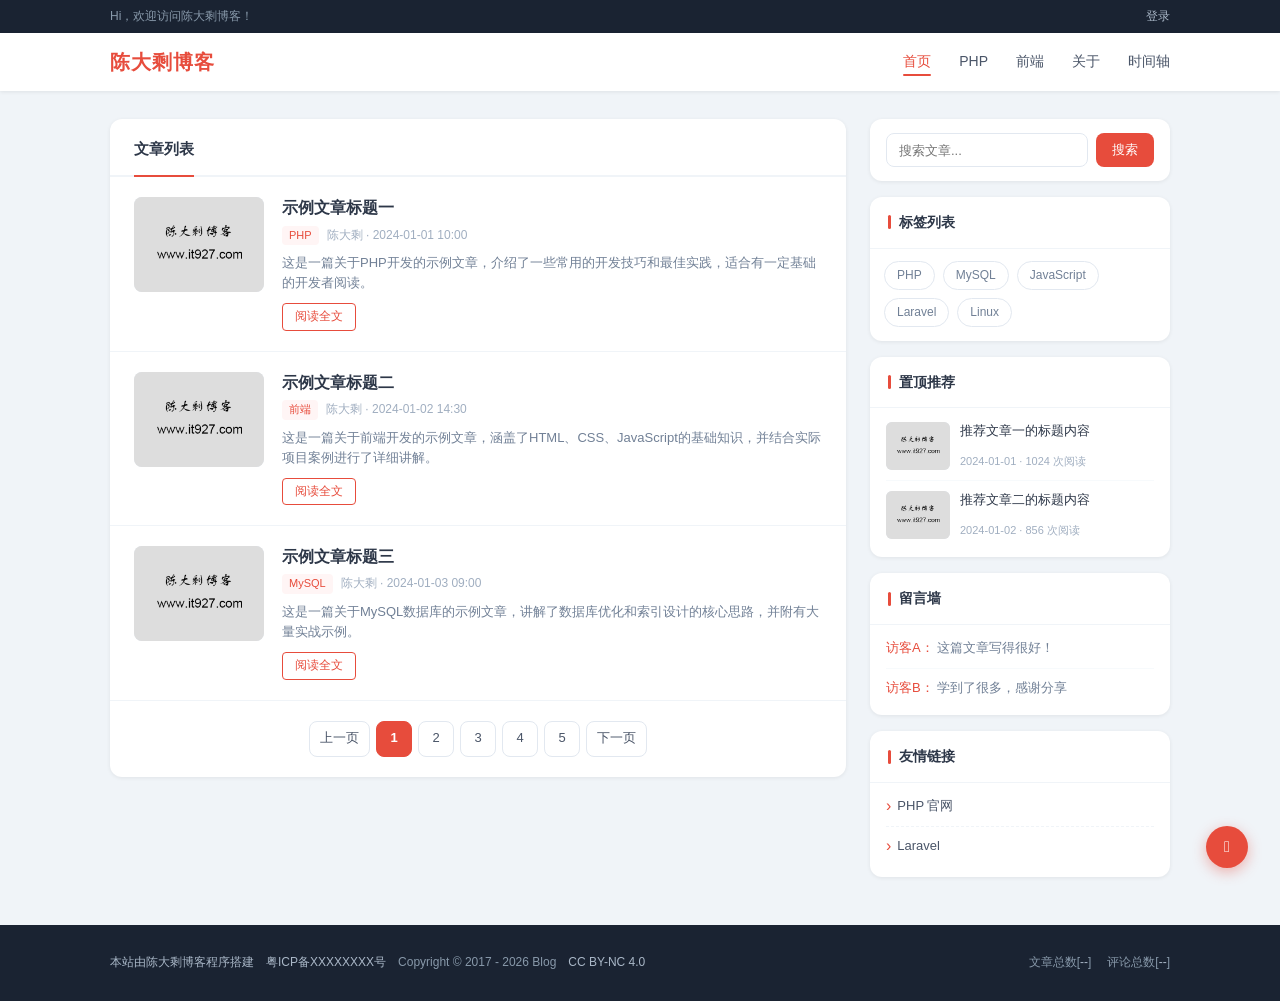
==== index.html @ 962d7c4d "feat(pages): 添加关于页面和文章详情页 - 创建 about.html 页面，包含个人介绍、联系方式和技能展示 - 新增 css/about.css 样式文件，提供响应式布局和美化样式 -" ====
<!doctype html>
<html lang="zh-CN">
<head>
    <meta charset="UTF-8">
    <meta name="viewport" content="width=device-width, initial-scale=1.0">
    <title>陈大剩博客</title>
    <meta name="keywords" content="Cxb,php全栈成长之路,陈大剩博客,php程序员,全栈成长之路"/>
    <meta name="description" content="一位正在努力的程序员,记录自己的成长之路！php全栈成长之路,陈大剩博客"/>
    <link rel="shortcut icon" href="/favicon.ico" type="image/x-icon">
    <link rel="stylesheet" href="css/iconfont.css">
    <style>
        *, *::before, *::after { box-sizing: border-box; margin: 0; padding: 0; }

        body {
            font-family: -apple-system, BlinkMacSystemFont, "Segoe UI", "PingFang SC", "Microsoft YaHei", sans-serif;
            background: #f0f4f8;
            color: #2d3748;
            line-height: 1.6;
            font-size: 14px;
        }

        a { text-decoration: none; color: inherit; }
        img { display: block; max-width: 100%; }
        ul { list-style: none; }

        .container { max-width: 1100px; margin: 0 auto; padding: 0 20px; }

        /* ===== TOP BAR ===== */
        .top-bar {
            background: #1a2332;
            color: #8899aa;
            font-size: 12px;
            padding: 7px 0;
        }
        .top-bar-inner { display: flex; justify-content: space-between; align-items: center; }
        .top-bar a { color: #aab8c8; transition: color .2s; }
        .top-bar a:hover { color: #fff; }

        /* ===== HEADER ===== */
        .site-header {
            background: #fff;
            box-shadow: 0 1px 4px rgba(0,0,0,.08);
            position: sticky;
            top: 0;
            z-index: 100;
        }
        .header-inner {
            display: flex;
            align-items: center;
            justify-content: space-between;
            height: 58px;
        }
        .site-logo {
            font-size: 20px;
            font-weight: 700;
            color: #e74c3c;
            letter-spacing: 1px;
        }
        .site-nav { display: flex; gap: 28px; }
        .site-nav a {
            font-size: 14px;
            color: #4a5568;
            transition: color .2s;
            position: relative;
            padding-bottom: 2px;
        }
        .site-nav a:hover { color: #e74c3c; }
        .site-nav a.active { color: #e74c3c; }
        .site-nav a.active::after {
            content: '';
            position: absolute;
            bottom: -2px;
            left: 0; right: 0;
            height: 2px;
            background: #e74c3c;
            border-radius: 2px;
        }

        /* ===== MAIN GRID ===== */
        .main-wrap { padding: 28px 0 48px; }
        .main-grid {
            display: grid;
            grid-template-columns: 1fr 300px;
            gap: 24px;
            align-items: start;
        }

        /* ===== ARTICLE LIST ===== */
        .articles-section {
            background: #fff;
            border-radius: 12px;
            box-shadow: 0 1px 4px rgba(0,0,0,.07);
            overflow: hidden;
        }
        .section-header {
            padding: 18px 24px 0;
            border-bottom: 2px solid #f0f4f8;
            margin-bottom: 0;
        }
        .section-title {
            display: inline-block;
            font-size: 15px;
            font-weight: 600;
            color: #2d3748;
            padding-bottom: 14px;
            border-bottom: 2px solid #e74c3c;
            margin-bottom: -2px;
        }

        .article-card {
            display: flex;
            gap: 18px;
            padding: 20px 24px;
            border-bottom: 1px solid #f0f4f8;
            transition: background .15s;
        }
        .article-card:last-of-type { border-bottom: none; }
        .article-card:hover { background: #fafbff; }

        .article-thumb {
            width: 130px;
            height: 95px;
            border-radius: 8px;
            overflow: hidden;
            flex-shrink: 0;
            background: #e2e8f0;
        }
        .article-thumb img { width: 100%; height: 100%; object-fit: cover; }

        .article-body {
            flex: 1;
            display: flex;
            flex-direction: column;
            justify-content: space-between;
            min-height: 95px;
        }
        .article-title {
            font-size: 16px;
            font-weight: 600;
            color: #2d3748;
            margin-bottom: 6px;
            display: block;
            transition: color .2s;
            line-height: 1.4;
        }
        .article-title:hover { color: #e74c3c; }

        .article-meta { font-size: 12px; color: #a0aec0; margin-bottom: 8px; }
        .article-meta .cat {
            display: inline-block;
            background: #fff5f5;
            color: #e74c3c;
            border-radius: 4px;
            padding: 1px 7px;
            margin-right: 8px;
            font-size: 11px;
        }

        .article-desc {
            font-size: 13px;
            color: #718096;
            line-height: 1.55;
            overflow: hidden;
            display: -webkit-box;
            -webkit-line-clamp: 2;
            -webkit-box-orient: vertical;
        }

        .article-footer { margin-top: 10px; }
        .read-more {
            display: inline-block;
            font-size: 12px;
            color: #e74c3c;
            border: 1px solid #e74c3c;
            border-radius: 4px;
            padding: 3px 12px;
            transition: all .2s;
        }
        .read-more:hover { background: #e74c3c; color: #fff; }

        /* ===== PAGINATION ===== */
        .pagination {
            padding: 20px 24px;
            display: flex;
            justify-content: center;
            gap: 6px;
        }
        .pagination a,
        .pagination span {
            display: inline-flex;
            align-items: center;
            justify-content: center;
            min-width: 36px;
            height: 36px;
            border-radius: 8px;
            font-size: 13px;
            border: 1px solid #e2e8f0;
            color: #4a5568;
            transition: all .2s;
            padding: 0 10px;
        }
        .pagination a:hover { border-color: #e74c3c; color: #e74c3c; }
        .pagination .active { background: #e74c3c; color: #fff; border-color: #e74c3c; font-weight: 600; }

        /* ===== SIDEBAR ===== */
        .sidebar { display: flex; flex-direction: column; gap: 16px; }

        .sidebar-card {
            background: #fff;
            border-radius: 12px;
            box-shadow: 0 1px 4px rgba(0,0,0,.07);
            overflow: hidden;
        }

        .sidebar-title {
            font-size: 14px;
            font-weight: 600;
            color: #2d3748;
            padding: 14px 18px;
            border-bottom: 1px solid #f0f4f8;
            display: flex;
            align-items: center;
            gap: 8px;
        }
        .sidebar-title::before {
            content: '';
            display: block;
            width: 3px;
            height: 14px;
            background: #e74c3c;
            border-radius: 2px;
            flex-shrink: 0;
        }

        /* Search */
        .search-box {
            padding: 14px 16px;
            display: flex;
            gap: 8px;
        }
        .search-input {
            flex: 1;
            padding: 8px 12px;
            border: 1px solid #e2e8f0;
            border-radius: 8px;
            font-size: 13px;
            outline: none;
            color: #2d3748;
            transition: border-color .2s;
            font-family: inherit;
        }
        .search-input:focus { border-color: #e74c3c; }
        .search-btn {
            background: #e74c3c;
            color: #fff;
            border: none;
            border-radius: 8px;
            padding: 8px 16px;
            font-size: 13px;
            cursor: pointer;
            font-family: inherit;
            transition: opacity .2s;
        }
        .search-btn:hover { opacity: .85; }

        /* Tags */
        .tags-wrap { padding: 12px 14px 14px; display: flex; flex-wrap: wrap; gap: 8px; }
        .tag {
            padding: 4px 12px;
            border-radius: 20px;
            font-size: 12px;
            border: 1px solid #e2e8f0;
            color: #718096;
            transition: all .2s;
        }
        .tag:hover { border-color: #e74c3c; color: #e74c3c; background: #fff5f5; }

        /* Recommended */
        .recommend-list { padding: 4px 16px 8px; }
        .recommend-item {
            display: flex;
            gap: 10px;
            padding: 10px 0;
            border-bottom: 1px solid #f7fafc;
        }
        .recommend-item:last-child { border-bottom: none; }
        .rec-thumb {
            width: 64px;
            height: 48px;
            border-radius: 6px;
            overflow: hidden;
            flex-shrink: 0;
            background: #e2e8f0;
        }
        .rec-thumb img { width: 100%; height: 100%; object-fit: cover; }
        .rec-info { flex: 1; display: flex; flex-direction: column; justify-content: space-between; }
        .rec-title {
            font-size: 13px;
            color: #2d3748;
            line-height: 1.4;
            overflow: hidden;
            display: -webkit-box;
            -webkit-line-clamp: 2;
            -webkit-box-orient: vertical;
            transition: color .2s;
        }
        .rec-title:hover { color: #e74c3c; }
        .rec-meta { font-size: 11px; color: #a0aec0; margin-top: 4px; }

        /* Messages */
        .msg-list { padding: 4px 16px 8px; }
        .msg-item {
            padding: 9px 0;
            border-bottom: 1px solid #f7fafc;
            font-size: 13px;
            overflow: hidden;
            text-overflow: ellipsis;
            white-space: nowrap;
        }
        .msg-item:last-child { border-bottom: none; }
        .msg-author { color: #e74c3c; font-weight: 500; }
        .msg-text { color: #718096; }

        /* Links */
        .links-list { padding: 4px 16px 12px; }
        .links-list a {
            display: flex;
            align-items: center;
            gap: 6px;
            padding: 9px 0;
            font-size: 13px;
            color: #4a5568;
            border-bottom: 1px dashed #f0f4f8;
            transition: color .2s;
        }
        .links-list a:last-child { border-bottom: none; }
        .links-list a:hover { color: #e74c3c; }
        .links-list a::before {
            content: '›';
            color: #e74c3c;
            font-size: 16px;
            line-height: 1;
        }

        /* ===== FOOTER ===== */
        .site-footer {
            background: #1a2332;
            color: #8899aa;
            font-size: 12px;
            padding: 28px 0;
        }
        .footer-inner {
            display: flex;
            justify-content: space-between;
            align-items: center;
            flex-wrap: wrap;
            gap: 10px;
        }
        .footer-links { display: flex; flex-wrap: wrap; gap: 4px 12px; }
        .footer-links a { color: #aab8c8; transition: color .2s; }
        .footer-links a:hover { color: #fff; }
        .footer-stats { display: flex; gap: 16px; color: #8899aa; }
        .footer-stats em { color: #aab8c8; font-style: normal; }

        /* ===== BACK TO TOP ===== */
        .back-top {
            position: fixed;
            bottom: 32px;
            right: 32px;
            width: 42px;
            height: 42px;
            background: #e74c3c;
            color: #fff;
            border-radius: 50%;
            display: flex;
            align-items: center;
            justify-content: center;
            box-shadow: 0 4px 14px rgba(231,76,60,.4);
            cursor: pointer;
            font-size: 18px;
            transition: transform .2s;
        }
        .back-top:hover { transform: translateY(-3px); }

        /* ===== RESPONSIVE ===== */
        @media (max-width: 768px) {
            .main-grid { grid-template-columns: 1fr; }
            .site-nav { gap: 16px; }
            .article-thumb { width: 90px; height: 68px; }
        }
        @media (max-width: 480px) {
            .site-nav { display: none; }
            .article-card { flex-direction: column; }
            .article-thumb { width: 100%; height: 160px; }
        }
    </style>
</head>
<body>

<!-- 顶部提示栏 -->
<div class="top-bar">
    <div class="container">
        <div class="top-bar-inner">
            <span>Hi，欢迎访问陈大剩博客！</span>
            <a href="#">登录</a>
        </div>
    </div>
</div>

<!-- 导航 -->
<header class="site-header">
    <div class="container">
        <div class="header-inner">
            <a href="index.html" class="site-logo">陈大剩博客</a>
            <nav class="site-nav">
                <a href="index.html" class="active">首页</a>
                <a href="index.html">PHP</a>
                <a href="index.html">前端</a>
                <a href="about.html">关于</a>
                <a href="time.html">时间轴</a>
            </nav>
        </div>
    </div>
</header>

<!-- 主内容 -->
<div class="main-wrap">
    <div class="container">
        <div class="main-grid">

            <!-- 文章列表 -->
            <div>
                <div class="articles-section">
                    <div class="section-header">
                        <span class="section-title">文章列表</span>
                    </div>

                    <div class="article-card">
                        <div class="article-thumb">
                            <a href="article.html"><img src="img.png" alt="示例文章标题一"></a>
                        </div>
                        <div class="article-body">
                            <div>
                                <a href="article.html" class="article-title">示例文章标题一</a>
                                <div class="article-meta">
                                    <span class="cat">PHP</span>陈大剩 · 2024-01-01 10:00
                                </div>
                                <div class="article-desc">这是一篇关于PHP开发的示例文章，介绍了一些常用的开发技巧和最佳实践，适合有一定基础的开发者阅读。</div>
                            </div>
                            <div class="article-footer">
                                <a href="article.html" class="read-more">阅读全文</a>
                            </div>
                        </div>
                    </div>

                    <div class="article-card">
                        <div class="article-thumb">
                            <a href="article.html"><img src="img.png" alt="示例文章标题二"></a>
                        </div>
                        <div class="article-body">
                            <div>
                                <a href="article.html" class="article-title">示例文章标题二</a>
                                <div class="article-meta">
                                    <span class="cat">前端</span>陈大剩 · 2024-01-02 14:30
                                </div>
                                <div class="article-desc">这是一篇关于前端开发的示例文章，涵盖了HTML、CSS、JavaScript的基础知识，并结合实际项目案例进行了详细讲解。</div>
                            </div>
                            <div class="article-footer">
                                <a href="article.html" class="read-more">阅读全文</a>
                            </div>
                        </div>
                    </div>

                    <div class="article-card">
                        <div class="article-thumb">
                            <a href="article.html"><img src="img.png" alt="示例文章标题三"></a>
                        </div>
                        <div class="article-body">
                            <div>
                                <a href="article.html" class="article-title">示例文章标题三</a>
                                <div class="article-meta">
                                    <span class="cat">MySQL</span>陈大剩 · 2024-01-03 09:00
                                </div>
                                <div class="article-desc">这是一篇关于MySQL数据库的示例文章，讲解了数据库优化和索引设计的核心思路，并附有大量实战示例。</div>
                            </div>
                            <div class="article-footer">
                                <a href="article.html" class="read-more">阅读全文</a>
                            </div>
                        </div>
                    </div>

                    <!-- 分页 -->
                    <div class="pagination">
                        <a href="#">上一页</a>
                        <span class="active">1</span>
                        <a href="#">2</a>
                        <a href="#">3</a>
                        <a href="#">4</a>
                        <a href="#">5</a>
                        <a href="#">下一页</a>
                    </div>
                </div>
            </div>

            <!-- 右侧边栏 -->
            <aside class="sidebar">

                <!-- 搜索 -->
                <div class="sidebar-card">
                    <form action="/search" class="search-box" method="get">
                        <input type="text" class="search-input" name="wd" placeholder="搜索文章...">
                        <button type="submit" class="search-btn">搜索</button>
                    </form>
                </div>

                <!-- 标签 -->
                <div class="sidebar-card">
                    <div class="sidebar-title">标签列表</div>
                    <div class="tags-wrap">
                        <a href="index.html" class="tag">PHP</a>
                        <a href="index.html" class="tag">MySQL</a>
                        <a href="index.html" class="tag">JavaScript</a>
                        <a href="index.html" class="tag">Laravel</a>
                        <a href="index.html" class="tag">Linux</a>
                    </div>
                </div>

                <!-- 置顶推荐 -->
                <div class="sidebar-card">
                    <div class="sidebar-title">置顶推荐</div>
                    <div class="recommend-list">
                        <div class="recommend-item">
                            <div class="rec-thumb">
                                <a href="article.html"><img src="img.png" alt="推荐文章一"></a>
                            </div>
                            <div class="rec-info">
                                <a href="article.html" class="rec-title">推荐文章一的标题内容</a>
                                <div class="rec-meta">2024-01-01 · 1024 次阅读</div>
                            </div>
                        </div>
                        <div class="recommend-item">
                            <div class="rec-thumb">
                                <a href="article.html"><img src="img.png" alt="推荐文章二"></a>
                            </div>
                            <div class="rec-info">
                                <a href="article.html" class="rec-title">推荐文章二的标题内容</a>
                                <div class="rec-meta">2024-01-02 · 856 次阅读</div>
                            </div>
                        </div>
                    </div>
                </div>

                <!-- 留言墙 -->
                <div class="sidebar-card">
                    <div class="sidebar-title">留言墙</div>
                    <div class="msg-list">
                        <div class="msg-item">
                            <span class="msg-author">访客A：</span>
                            <span class="msg-text">这篇文章写得很好！</span>
                        </div>
                        <div class="msg-item">
                            <span class="msg-author">访客B：</span>
                            <span class="msg-text">学到了很多，感谢分享</span>
                        </div>
                    </div>
                </div>

                <!-- 友情链接 -->
                <div class="sidebar-card">
                    <div class="sidebar-title">友情链接</div>
                    <div class="links-list">
                        <a href="https://www.php.net" target="_blank">PHP 官网</a>
                        <a href="https://laravel.com" target="_blank">Laravel</a>
                    </div>
                </div>

            </aside>
        </div>
    </div>
</div>

<!-- 页脚 -->
<footer class="site-footer">
    <div class="container">
        <div class="footer-inner">
            <div class="footer-links">
                <a href="https://github.com/qq851145971/blog">本站由陈大剩博客程序搭建</a>
                <a href="https://beian.miit.gov.cn/#/Integrated/index" target="_blank">粤ICP备XXXXXXXX号</a>
                <span>Copyright © 2017 - 2026 Blog</span>
                <a href="https://creativecommons.org/licenses/by-nc/4.0/deed.zh" target="_blank">CC BY-NC 4.0</a>
            </div>
            <div class="footer-stats">
                <span>文章总数[<em>--</em>]</span>
                <span>评论总数[<em>--</em>]</span>
            </div>
        </div>
    </div>
</footer>

<!-- 回到顶部 -->
<div class="back-top">
    <i class="iconfont icon-dingbu"></i>
</div>

</body>
</html>
---- css/iconfont.css ----
.iconfont {
  font-family: "iconfont" !important;
  font-size: 16px;
  font-style: normal;
  -webkit-font-smoothing: antialiased;
  -moz-osx-font-smoothing: grayscale;
}

.icon-weibo:before { content: "\e63d"; }
.icon-google:before { content: "\e723"; }
.icon-zfb:before { content: "\e6cc"; }
.icon-github:before { content: "\e628"; }
.icon-qq:before { content: "\e71f"; }
.icon-bokexinwen:before { content: "\e6fd"; }
.icon-tuijian:before { content: "\e620"; }
.icon-location:before { content: "\e615"; }
.icon-weibiaoti--:before { content: "\e617"; }
.icon-biaoqian:before { content: "\e63b"; }
.icon-xin:before { content: "\e640"; }
.icon-rilicalendar107:before { content: "\e6cd"; }
.icon-ai-eye:before { content: "\e669"; }
.icon-morentouxiang:before { content: "\e677"; }
.icon-dingbu:before { content: "\e631"; }
.icon-zhedie:before { content: "\e6b3"; }
.icon-zhedie1:before { content: "\e630"; }
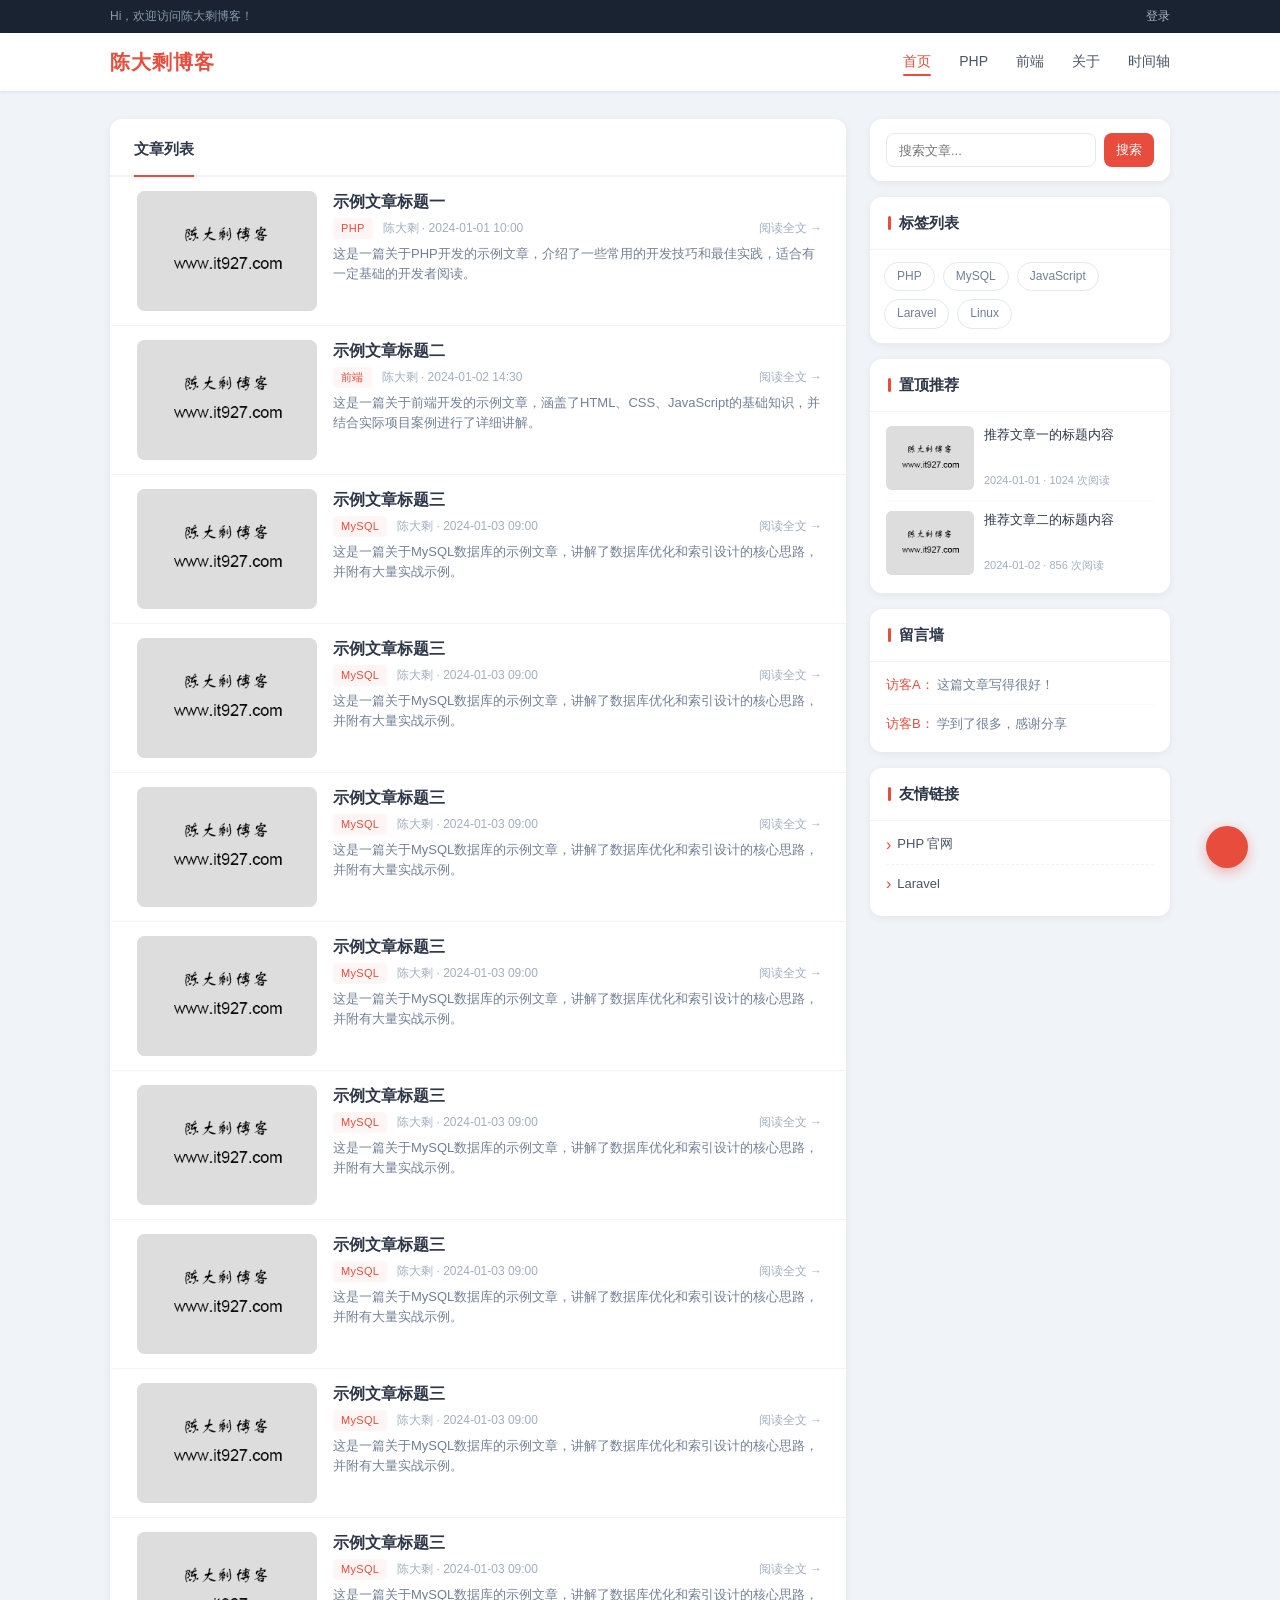
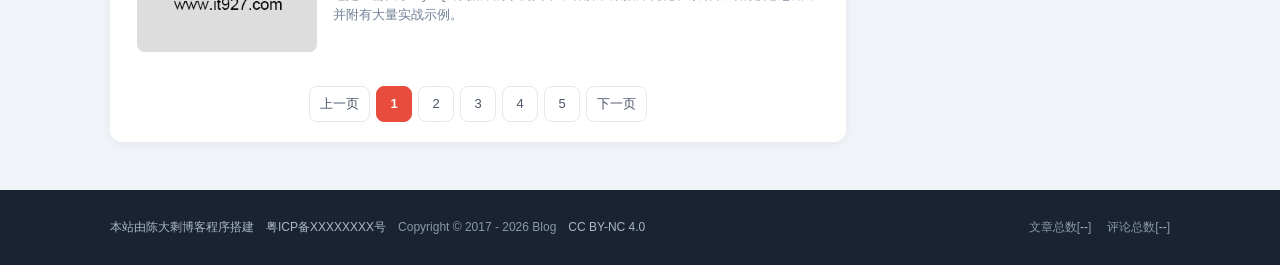
==== commit 25e72604: "refactor(article): 重构文章页面结构并移除多余资源 - 移除 Katex 数学公式库相关文件及配置 - 移除 Prism 代码高亮库相关文件及配置 - 移除 layui 框架相关文件" ====
--- a/index.html
+++ b/index.html
@@ -7,393 +7,7 @@
     <meta name="keywords" content="Cxb,php全栈成长之路,陈大剩博客,php程序员,全栈成长之路"/>
     <meta name="description" content="一位正在努力的程序员,记录自己的成长之路！php全栈成长之路,陈大剩博客"/>
     <link rel="shortcut icon" href="/favicon.ico" type="image/x-icon">
-    <link rel="stylesheet" href="css/iconfont.css">
-    <style>
-        *, *::before, *::after { box-sizing: border-box; margin: 0; padding: 0; }
-
-        body {
-            font-family: -apple-system, BlinkMacSystemFont, "Segoe UI", "PingFang SC", "Microsoft YaHei", sans-serif;
-            background: #f0f4f8;
-            color: #2d3748;
-            line-height: 1.6;
-            font-size: 14px;
-        }
-
-        a { text-decoration: none; color: inherit; }
-        img { display: block; max-width: 100%; }
-        ul { list-style: none; }
-
-        .container { max-width: 1100px; margin: 0 auto; padding: 0 20px; }
-
-        /* ===== TOP BAR ===== */
-        .top-bar {
-            background: #1a2332;
-            color: #8899aa;
-            font-size: 12px;
-            padding: 7px 0;
-        }
-        .top-bar-inner { display: flex; justify-content: space-between; align-items: center; }
-        .top-bar a { color: #aab8c8; transition: color .2s; }
-        .top-bar a:hover { color: #fff; }
-
-        /* ===== HEADER ===== */
-        .site-header {
-            background: #fff;
-            box-shadow: 0 1px 4px rgba(0,0,0,.08);
-            position: sticky;
-            top: 0;
-            z-index: 100;
-        }
-        .header-inner {
-            display: flex;
-            align-items: center;
-            justify-content: space-between;
-            height: 58px;
-        }
-        .site-logo {
-            font-size: 20px;
-            font-weight: 700;
-            color: #e74c3c;
-            letter-spacing: 1px;
-        }
-        .site-nav { display: flex; gap: 28px; }
-        .site-nav a {
-            font-size: 14px;
-            color: #4a5568;
-            transition: color .2s;
-            position: relative;
-            padding-bottom: 2px;
-        }
-        .site-nav a:hover { color: #e74c3c; }
-        .site-nav a.active { color: #e74c3c; }
-        .site-nav a.active::after {
-            content: '';
-            position: absolute;
-            bottom: -2px;
-            left: 0; right: 0;
-            height: 2px;
-            background: #e74c3c;
-            border-radius: 2px;
-        }
-
-        /* ===== MAIN GRID ===== */
-        .main-wrap { padding: 28px 0 48px; }
-        .main-grid {
-            display: grid;
-            grid-template-columns: 1fr 300px;
-            gap: 24px;
-            align-items: start;
-        }
-
-        /* ===== ARTICLE LIST ===== */
-        .articles-section {
-            background: #fff;
-            border-radius: 12px;
-            box-shadow: 0 1px 4px rgba(0,0,0,.07);
-            overflow: hidden;
-        }
-        .section-header {
-            padding: 18px 24px 0;
-            border-bottom: 2px solid #f0f4f8;
-            margin-bottom: 0;
-        }
-        .section-title {
-            display: inline-block;
-            font-size: 15px;
-            font-weight: 600;
-            color: #2d3748;
-            padding-bottom: 14px;
-            border-bottom: 2px solid #e74c3c;
-            margin-bottom: -2px;
-        }
-
-        .article-card {
-            display: flex;
-            gap: 18px;
-            padding: 20px 24px;
-            border-bottom: 1px solid #f0f4f8;
-            transition: background .15s;
-        }
-        .article-card:last-of-type { border-bottom: none; }
-        .article-card:hover { background: #fafbff; }
-
-        .article-thumb {
-            width: 130px;
-            height: 95px;
-            border-radius: 8px;
-            overflow: hidden;
-            flex-shrink: 0;
-            background: #e2e8f0;
-        }
-        .article-thumb img { width: 100%; height: 100%; object-fit: cover; }
-
-        .article-body {
-            flex: 1;
-            display: flex;
-            flex-direction: column;
-            justify-content: space-between;
-            min-height: 95px;
-        }
-        .article-title {
-            font-size: 16px;
-            font-weight: 600;
-            color: #2d3748;
-            margin-bottom: 6px;
-            display: block;
-            transition: color .2s;
-            line-height: 1.4;
-        }
-        .article-title:hover { color: #e74c3c; }
-
-        .article-meta { font-size: 12px; color: #a0aec0; margin-bottom: 8px; }
-        .article-meta .cat {
-            display: inline-block;
-            background: #fff5f5;
-            color: #e74c3c;
-            border-radius: 4px;
-            padding: 1px 7px;
-            margin-right: 8px;
-            font-size: 11px;
-        }
-
-        .article-desc {
-            font-size: 13px;
-            color: #718096;
-            line-height: 1.55;
-            overflow: hidden;
-            display: -webkit-box;
-            -webkit-line-clamp: 2;
-            -webkit-box-orient: vertical;
-        }
-
-        .article-footer { margin-top: 10px; }
-        .read-more {
-            display: inline-block;
-            font-size: 12px;
-            color: #e74c3c;
-            border: 1px solid #e74c3c;
-            border-radius: 4px;
-            padding: 3px 12px;
-            transition: all .2s;
-        }
-        .read-more:hover { background: #e74c3c; color: #fff; }
-
-        /* ===== PAGINATION ===== */
-        .pagination {
-            padding: 20px 24px;
-            display: flex;
-            justify-content: center;
-            gap: 6px;
-        }
-        .pagination a,
-        .pagination span {
-            display: inline-flex;
-            align-items: center;
-            justify-content: center;
-            min-width: 36px;
-            height: 36px;
-            border-radius: 8px;
-            font-size: 13px;
-            border: 1px solid #e2e8f0;
-            color: #4a5568;
-            transition: all .2s;
-            padding: 0 10px;
-        }
-        .pagination a:hover { border-color: #e74c3c; color: #e74c3c; }
-        .pagination .active { background: #e74c3c; color: #fff; border-color: #e74c3c; font-weight: 600; }
-
-        /* ===== SIDEBAR ===== */
-        .sidebar { display: flex; flex-direction: column; gap: 16px; }
-
-        .sidebar-card {
-            background: #fff;
-            border-radius: 12px;
-            box-shadow: 0 1px 4px rgba(0,0,0,.07);
-            overflow: hidden;
-        }
-
-        .sidebar-title {
-            font-size: 14px;
-            font-weight: 600;
-            color: #2d3748;
-            padding: 14px 18px;
-            border-bottom: 1px solid #f0f4f8;
-            display: flex;
-            align-items: center;
-            gap: 8px;
-        }
-        .sidebar-title::before {
-            content: '';
-            display: block;
-            width: 3px;
-            height: 14px;
-            background: #e74c3c;
-            border-radius: 2px;
-            flex-shrink: 0;
-        }
-
-        /* Search */
-        .search-box {
-            padding: 14px 16px;
-            display: flex;
-            gap: 8px;
-        }
-        .search-input {
-            flex: 1;
-            padding: 8px 12px;
-            border: 1px solid #e2e8f0;
-            border-radius: 8px;
-            font-size: 13px;
-            outline: none;
-            color: #2d3748;
-            transition: border-color .2s;
-            font-family: inherit;
-        }
-        .search-input:focus { border-color: #e74c3c; }
-        .search-btn {
-            background: #e74c3c;
-            color: #fff;
-            border: none;
-            border-radius: 8px;
-            padding: 8px 16px;
-            font-size: 13px;
-            cursor: pointer;
-            font-family: inherit;
-            transition: opacity .2s;
-        }
-        .search-btn:hover { opacity: .85; }
-
-        /* Tags */
-        .tags-wrap { padding: 12px 14px 14px; display: flex; flex-wrap: wrap; gap: 8px; }
-        .tag {
-            padding: 4px 12px;
-            border-radius: 20px;
-            font-size: 12px;
-            border: 1px solid #e2e8f0;
-            color: #718096;
-            transition: all .2s;
-        }
-        .tag:hover { border-color: #e74c3c; color: #e74c3c; background: #fff5f5; }
-
-        /* Recommended */
-        .recommend-list { padding: 4px 16px 8px; }
-        .recommend-item {
-            display: flex;
-            gap: 10px;
-            padding: 10px 0;
-            border-bottom: 1px solid #f7fafc;
-        }
-        .recommend-item:last-child { border-bottom: none; }
-        .rec-thumb {
-            width: 64px;
-            height: 48px;
-            border-radius: 6px;
-            overflow: hidden;
-            flex-shrink: 0;
-            background: #e2e8f0;
-        }
-        .rec-thumb img { width: 100%; height: 100%; object-fit: cover; }
-        .rec-info { flex: 1; display: flex; flex-direction: column; justify-content: space-between; }
-        .rec-title {
-            font-size: 13px;
-            color: #2d3748;
-            line-height: 1.4;
-            overflow: hidden;
-            display: -webkit-box;
-            -webkit-line-clamp: 2;
-            -webkit-box-orient: vertical;
-            transition: color .2s;
-        }
-        .rec-title:hover { color: #e74c3c; }
-        .rec-meta { font-size: 11px; color: #a0aec0; margin-top: 4px; }
-
-        /* Messages */
-        .msg-list { padding: 4px 16px 8px; }
-        .msg-item {
-            padding: 9px 0;
-            border-bottom: 1px solid #f7fafc;
-            font-size: 13px;
-            overflow: hidden;
-            text-overflow: ellipsis;
-            white-space: nowrap;
-        }
-        .msg-item:last-child { border-bottom: none; }
-        .msg-author { color: #e74c3c; font-weight: 500; }
-        .msg-text { color: #718096; }
-
-        /* Links */
-        .links-list { padding: 4px 16px 12px; }
-        .links-list a {
-            display: flex;
-            align-items: center;
-            gap: 6px;
-            padding: 9px 0;
-            font-size: 13px;
-            color: #4a5568;
-            border-bottom: 1px dashed #f0f4f8;
-            transition: color .2s;
-        }
-        .links-list a:last-child { border-bottom: none; }
-        .links-list a:hover { color: #e74c3c; }
-        .links-list a::before {
-            content: '›';
-            color: #e74c3c;
-            font-size: 16px;
-            line-height: 1;
-        }
-
-        /* ===== FOOTER ===== */
-        .site-footer {
-            background: #1a2332;
-            color: #8899aa;
-            font-size: 12px;
-            padding: 28px 0;
-        }
-        .footer-inner {
-            display: flex;
-            justify-content: space-between;
-            align-items: center;
-            flex-wrap: wrap;
-            gap: 10px;
-        }
-        .footer-links { display: flex; flex-wrap: wrap; gap: 4px 12px; }
-        .footer-links a { color: #aab8c8; transition: color .2s; }
-        .footer-links a:hover { color: #fff; }
-        .footer-stats { display: flex; gap: 16px; color: #8899aa; }
-        .footer-stats em { color: #aab8c8; font-style: normal; }
-
-        /* ===== BACK TO TOP ===== */
-        .back-top {
-            position: fixed;
-            bottom: 32px;
-            right: 32px;
-            width: 42px;
-            height: 42px;
-            background: #e74c3c;
-            color: #fff;
-            border-radius: 50%;
-            display: flex;
-            align-items: center;
-            justify-content: center;
-            box-shadow: 0 4px 14px rgba(231,76,60,.4);
-            cursor: pointer;
-            font-size: 18px;
-            transition: transform .2s;
-        }
-        .back-top:hover { transform: translateY(-3px); }
-
-        /* ===== RESPONSIVE ===== */
-        @media (max-width: 768px) {
-            .main-grid { grid-template-columns: 1fr; }
-            .site-nav { gap: 16px; }
-            .article-thumb { width: 90px; height: 68px; }
-        }
-        @media (max-width: 480px) {
-            .site-nav { display: none; }
-            .article-card { flex-direction: column; }
-            .article-thumb { width: 100%; height: 160px; }
-        }
-    </style>
+    <link rel="stylesheet" href="css/common.css">
 </head>
 <body>
 
@@ -419,7 +33,17 @@
                 <a href="about.html">关于</a>
                 <a href="time.html">时间轴</a>
             </nav>
+            <button class="nav-toggle" id="navToggle" aria-label="菜单">
+                <span></span><span></span><span></span>
+            </button>
         </div>
+    </div>
+    <div class="mobile-nav" id="mobileNav">
+        <a href="index.html" class="active">首页</a>
+        <a href="index.html">PHP</a>
+        <a href="index.html">前端</a>
+        <a href="about.html">关于</a>
+        <a href="time.html">时间轴</a>
     </div>
 </header>
 
@@ -444,12 +68,10 @@
                                 <a href="article.html" class="article-title">示例文章标题一</a>
                                 <div class="article-meta">
                                     <span class="cat">PHP</span>陈大剩 · 2024-01-01 10:00
+                                    <a href="article.html" class="read-more">阅读全文</a>
                                 </div>
                                 <div class="article-desc">这是一篇关于PHP开发的示例文章，介绍了一些常用的开发技巧和最佳实践，适合有一定基础的开发者阅读。</div>
                             </div>
-                            <div class="article-footer">
-                                <a href="article.html" class="read-more">阅读全文</a>
-                            </div>
                         </div>
                     </div>
 
@@ -462,29 +84,130 @@
                                 <a href="article.html" class="article-title">示例文章标题二</a>
                                 <div class="article-meta">
                                     <span class="cat">前端</span>陈大剩 · 2024-01-02 14:30
+                                    <a href="article.html" class="read-more">阅读全文</a>
                                 </div>
                                 <div class="article-desc">这是一篇关于前端开发的示例文章，涵盖了HTML、CSS、JavaScript的基础知识，并结合实际项目案例进行了详细讲解。</div>
                             </div>
-                            <div class="article-footer">
-                                <a href="article.html" class="read-more">阅读全文</a>
-                            </div>
-                        </div>
-                    </div>
-
-                    <div class="article-card">
-                        <div class="article-thumb">
-                            <a href="article.html"><img src="img.png" alt="示例文章标题三"></a>
-                        </div>
-                        <div class="article-body">
-                            <div>
-                                <a href="article.html" class="article-title">示例文章标题三</a>
-                                <div class="article-meta">
-                                    <span class="cat">MySQL</span>陈大剩 · 2024-01-03 09:00
-                                </div>
-                                <div class="article-desc">这是一篇关于MySQL数据库的示例文章，讲解了数据库优化和索引设计的核心思路，并附有大量实战示例。</div>
-                            </div>
-                            <div class="article-footer">
-                                <a href="article.html" class="read-more">阅读全文</a>
+                        </div>
+                    </div>
+
+                    <div class="article-card">
+                        <div class="article-thumb">
+                            <a href="article.html"><img src="img.png" alt="示例文章标题三"></a>
+                        </div>
+                        <div class="article-body">
+                            <div>
+                                <a href="article.html" class="article-title">示例文章标题三</a>
+                                <div class="article-meta">
+                                    <span class="cat">MySQL</span>陈大剩 · 2024-01-03 09:00
+                                    <a href="article.html" class="read-more">阅读全文</a>
+                                </div>
+                                <div class="article-desc">这是一篇关于MySQL数据库的示例文章，讲解了数据库优化和索引设计的核心思路，并附有大量实战示例。</div>
+                            </div>
+                        </div>
+                    </div>
+                    <div class="article-card">
+                        <div class="article-thumb">
+                            <a href="article.html"><img src="img.png" alt="示例文章标题三"></a>
+                        </div>
+                        <div class="article-body">
+                            <div>
+                                <a href="article.html" class="article-title">示例文章标题三</a>
+                                <div class="article-meta">
+                                    <span class="cat">MySQL</span>陈大剩 · 2024-01-03 09:00
+                                    <a href="article.html" class="read-more">阅读全文</a>
+                                </div>
+                                <div class="article-desc">这是一篇关于MySQL数据库的示例文章，讲解了数据库优化和索引设计的核心思路，并附有大量实战示例。</div>
+                            </div>
+                        </div>
+                    </div>
+                    <div class="article-card">
+                        <div class="article-thumb">
+                            <a href="article.html"><img src="img.png" alt="示例文章标题三"></a>
+                        </div>
+                        <div class="article-body">
+                            <div>
+                                <a href="article.html" class="article-title">示例文章标题三</a>
+                                <div class="article-meta">
+                                    <span class="cat">MySQL</span>陈大剩 · 2024-01-03 09:00
+                                    <a href="article.html" class="read-more">阅读全文</a>
+                                </div>
+                                <div class="article-desc">这是一篇关于MySQL数据库的示例文章，讲解了数据库优化和索引设计的核心思路，并附有大量实战示例。</div>
+                            </div>
+                        </div>
+                    </div>
+                    <div class="article-card">
+                        <div class="article-thumb">
+                            <a href="article.html"><img src="img.png" alt="示例文章标题三"></a>
+                        </div>
+                        <div class="article-body">
+                            <div>
+                                <a href="article.html" class="article-title">示例文章标题三</a>
+                                <div class="article-meta">
+                                    <span class="cat">MySQL</span>陈大剩 · 2024-01-03 09:00
+                                    <a href="article.html" class="read-more">阅读全文</a>
+                                </div>
+                                <div class="article-desc">这是一篇关于MySQL数据库的示例文章，讲解了数据库优化和索引设计的核心思路，并附有大量实战示例。</div>
+                            </div>
+                        </div>
+                    </div>
+                    <div class="article-card">
+                        <div class="article-thumb">
+                            <a href="article.html"><img src="img.png" alt="示例文章标题三"></a>
+                        </div>
+                        <div class="article-body">
+                            <div>
+                                <a href="article.html" class="article-title">示例文章标题三</a>
+                                <div class="article-meta">
+                                    <span class="cat">MySQL</span>陈大剩 · 2024-01-03 09:00
+                                    <a href="article.html" class="read-more">阅读全文</a>
+                                </div>
+                                <div class="article-desc">这是一篇关于MySQL数据库的示例文章，讲解了数据库优化和索引设计的核心思路，并附有大量实战示例。</div>
+                            </div>
+                        </div>
+                    </div>
+                    <div class="article-card">
+                        <div class="article-thumb">
+                            <a href="article.html"><img src="img.png" alt="示例文章标题三"></a>
+                        </div>
+                        <div class="article-body">
+                            <div>
+                                <a href="article.html" class="article-title">示例文章标题三</a>
+                                <div class="article-meta">
+                                    <span class="cat">MySQL</span>陈大剩 · 2024-01-03 09:00
+                                    <a href="article.html" class="read-more">阅读全文</a>
+                                </div>
+                                <div class="article-desc">这是一篇关于MySQL数据库的示例文章，讲解了数据库优化和索引设计的核心思路，并附有大量实战示例。</div>
+                            </div>
+                        </div>
+                    </div>
+                    <div class="article-card">
+                        <div class="article-thumb">
+                            <a href="article.html"><img src="img.png" alt="示例文章标题三"></a>
+                        </div>
+                        <div class="article-body">
+                            <div>
+                                <a href="article.html" class="article-title">示例文章标题三</a>
+                                <div class="article-meta">
+                                    <span class="cat">MySQL</span>陈大剩 · 2024-01-03 09:00
+                                    <a href="article.html" class="read-more">阅读全文</a>
+                                </div>
+                                <div class="article-desc">这是一篇关于MySQL数据库的示例文章，讲解了数据库优化和索引设计的核心思路，并附有大量实战示例。</div>
+                            </div>
+                        </div>
+                    </div>
+                    <div class="article-card">
+                        <div class="article-thumb">
+                            <a href="article.html"><img src="img.png" alt="示例文章标题三"></a>
+                        </div>
+                        <div class="article-body">
+                            <div>
+                                <a href="article.html" class="article-title">示例文章标题三</a>
+                                <div class="article-meta">
+                                    <span class="cat">MySQL</span>陈大剩 · 2024-01-03 09:00
+                                    <a href="article.html" class="read-more">阅读全文</a>
+                                </div>
+                                <div class="article-desc">这是一篇关于MySQL数据库的示例文章，讲解了数据库优化和索引设计的核心思路，并附有大量实战示例。</div>
                             </div>
                         </div>
                     </div>
@@ -602,5 +325,15 @@
     <i class="iconfont icon-dingbu"></i>
 </div>
 
+<script>
+    document.getElementById('navToggle').addEventListener('click', function() {
+        this.classList.toggle('open');
+        document.getElementById('mobileNav').classList.toggle('open');
+    });
+    document.querySelector('.back-top').addEventListener('click', function() {
+        window.scrollTo({ top: 0, behavior: 'smooth' });
+    });
+</script>
+
 </body>
 </html>
--- a/css/common.css
+++ b/css/common.css
@@ -0,0 +1,464 @@
+*, *::before, *::after { box-sizing: border-box; margin: 0; padding: 0; }
+
+html { overflow-x: hidden; }
+
+body {
+    font-family: -apple-system, BlinkMacSystemFont, "Segoe UI", "PingFang SC", "Microsoft YaHei", sans-serif;
+    background: #f0f4f8;
+    color: #2d3748;
+    line-height: 1.6;
+    font-size: 14px;
+    overflow-x: hidden;
+}
+
+a { text-decoration: none; color: inherit; }
+img { display: block; max-width: 100%; }
+ul { list-style: none; }
+
+.container { max-width: 1100px; margin: 0 auto; padding: 0 20px; }
+
+/* ===== TOP BAR ===== */
+.top-bar {
+    background: #1a2332;
+    color: #8899aa;
+    font-size: 12px;
+    padding: 7px 0;
+}
+.top-bar-inner { display: flex; justify-content: space-between; align-items: center; }
+.top-bar a { color: #aab8c8; transition: color .2s; }
+.top-bar a:hover { color: #fff; }
+
+/* ===== HEADER ===== */
+.site-header {
+    background: #fff;
+    box-shadow: 0 1px 4px rgba(0,0,0,.08);
+    position: sticky;
+    top: 0;
+    z-index: 100;
+}
+.header-inner {
+    display: flex;
+    align-items: center;
+    justify-content: space-between;
+    height: 58px;
+}
+.site-logo {
+    font-size: 20px;
+    font-weight: 700;
+    color: #e74c3c;
+    letter-spacing: 1px;
+}
+.site-nav { display: flex; gap: 28px; }
+.site-nav a {
+    font-size: 14px;
+    color: #4a5568;
+    transition: color .2s;
+    position: relative;
+    padding-bottom: 2px;
+}
+.site-nav a:hover { color: #e74c3c; }
+.site-nav a.active { color: #e74c3c; }
+.site-nav a.active::after {
+    content: '';
+    position: absolute;
+    bottom: -2px;
+    left: 0; right: 0;
+    height: 2px;
+    background: #e74c3c;
+    border-radius: 2px;
+}
+
+/* ===== MAIN GRID ===== */
+.main-wrap { padding: 28px 0 48px; }
+.main-grid {
+    display: grid;
+    grid-template-columns: 1fr 300px;
+    gap: 24px;
+    align-items: start;
+}
+
+/* ===== ARTICLE LIST ===== */
+.articles-section {
+    background: #fff;
+    border-radius: 12px;
+    box-shadow: 0 2px 8px rgba(0,0,0,.06);
+    overflow: hidden;
+}
+.section-header {
+    padding: 18px 24px 0;
+    border-bottom: 2px solid #f0f4f8;
+    margin-bottom: 0;
+}
+.section-title {
+    display: inline-block;
+    font-size: 15px;
+    font-weight: 600;
+    color: #2d3748;
+    padding-bottom: 14px;
+    border-bottom: 2px solid #e74c3c;
+    margin-bottom: -2px;
+}
+
+.article-card {
+    display: flex;
+    gap: 16px;
+    padding: 14px 24px;
+    border-bottom: 1px solid #f0f4f8;
+    border-left: 3px solid transparent;
+    transition: background .15s, border-color .15s;
+}
+.article-card:has(+ .pagination) { border-bottom: none; }
+.article-card:hover { background: #fafbff; border-left-color: #e74c3c; }
+
+.article-thumb {
+    width: 180px;
+    height: 120px;
+    border-radius: 8px;
+    overflow: hidden;
+    flex-shrink: 0;
+    background: #e2e8f0;
+}
+.article-thumb img { width: 100%; height: 100%; object-fit: cover; transition: transform .3s; }
+.article-card:hover .article-thumb img { transform: scale(1.05); }
+
+.article-body {
+    flex: 1;
+    min-width: 0;
+}
+.article-body > div { min-width: 0; }
+.article-title {
+    font-size: 16px;
+    font-weight: 600;
+    color: #2d3748;
+    margin-bottom: 4px;
+    display: block;
+    transition: color .2s;
+    line-height: 1.4;
+}
+.article-title:hover { color: #e74c3c; }
+
+.article-meta {
+    display: flex;
+    align-items: center;
+    gap: 4px;
+    font-size: 12px;
+    color: #a0aec0;
+    margin-bottom: 5px;
+    overflow: hidden;
+}
+.article-meta .cat {
+    display: inline-block;
+    background: #fff5f5;
+    color: #e74c3c;
+    border-radius: 4px;
+    padding: 2px 8px;
+    margin-right: 6px;
+    font-size: 11px;
+    font-weight: 500;
+    letter-spacing: .3px;
+}
+
+.article-desc {
+    font-size: 13px;
+    color: #718096;
+    line-height: 1.55;
+    overflow: hidden;
+    display: -webkit-box;
+    -webkit-line-clamp: 2;
+    -webkit-box-orient: vertical;
+}
+
+.article-footer { flex-shrink: 0; display: none; }
+.read-more {
+    display: inline-flex;
+    align-items: center;
+    gap: 3px;
+    margin-left: auto;
+    font-size: 12px;
+    color: #a0aec0;
+    transition: color .2s;
+}
+.read-more::after { content: '→'; transition: transform .2s; }
+.read-more:hover { color: #e74c3c; }
+.read-more:hover::after { transform: translateX(3px); }
+
+/* ===== PAGINATION ===== */
+.pagination {
+    padding: 20px 24px;
+    display: flex;
+    justify-content: center;
+    gap: 6px;
+}
+.pagination a,
+.pagination span {
+    display: inline-flex;
+    align-items: center;
+    justify-content: center;
+    min-width: 36px;
+    height: 36px;
+    border-radius: 8px;
+    font-size: 13px;
+    border: 1px solid #e2e8f0;
+    color: #4a5568;
+    transition: all .2s;
+    padding: 0 10px;
+}
+.pagination a:hover { border-color: #e74c3c; color: #e74c3c; }
+.pagination .active { background: #e74c3c; color: #fff; border-color: #e74c3c; font-weight: 600; }
+
+/* ===== SIDEBAR ===== */
+.sidebar { display: flex; flex-direction: column; gap: 16px; }
+
+.sidebar-card {
+    background: #fff;
+    border-radius: 12px;
+    box-shadow: 0 2px 8px rgba(0,0,0,.06);
+    overflow: hidden;
+    transition: box-shadow .2s;
+}
+.sidebar-card:hover { box-shadow: 0 4px 16px rgba(0,0,0,.1); }
+
+.sidebar-title {
+    font-size: 15px;
+    font-weight: 600;
+    color: #2d3748;
+    padding: 14px 18px;
+    border-bottom: 1px solid #f0f4f8;
+    display: flex;
+    align-items: center;
+    gap: 8px;
+}
+.sidebar-title::before {
+    content: '';
+    display: block;
+    width: 3px;
+    height: 14px;
+    background: #e74c3c;
+    border-radius: 2px;
+    flex-shrink: 0;
+}
+
+/* Search */
+.search-box {
+    padding: 14px 16px;
+    display: flex;
+    gap: 8px;
+}
+.search-input {
+    flex: 1;
+    min-width: 0;
+    padding: 8px 12px;
+    border: 1px solid #e2e8f0;
+    border-radius: 8px;
+    font-size: 13px;
+    outline: none;
+    color: #2d3748;
+    transition: border-color .2s;
+    font-family: inherit;
+}
+.search-input:focus { border-color: #e74c3c; }
+.search-btn {
+    background: #e74c3c;
+    color: #fff;
+    border: none;
+    border-radius: 8px;
+    padding: 8px 12px;
+    font-size: 13px;
+    cursor: pointer;
+    font-family: inherit;
+    transition: opacity .2s;
+    flex-shrink: 0;
+}
+.search-btn:hover { opacity: .85; }
+
+/* Tags */
+.tags-wrap { padding: 12px 14px 14px; display: flex; flex-wrap: wrap; gap: 8px; }
+.tag {
+    padding: 4px 12px;
+    border-radius: 20px;
+    font-size: 12px;
+    border: 1px solid #e2e8f0;
+    color: #718096;
+    transition: all .2s;
+}
+.tag:hover { border-color: #e74c3c; color: #e74c3c; background: #fff5f5; }
+
+/* Recommended */
+.recommend-list { padding: 4px 16px 8px; }
+.recommend-item {
+    display: flex;
+    gap: 10px;
+    padding: 10px 0;
+    border-bottom: 1px solid #f7fafc;
+}
+.recommend-item:last-child { border-bottom: none; }
+.rec-thumb {
+    width: 88px;
+    height: 64px;
+    border-radius: 6px;
+    overflow: hidden;
+    flex-shrink: 0;
+    background: #e2e8f0;
+}
+.rec-thumb img { width: 100%; height: 100%; object-fit: cover; }
+.rec-info { flex: 1; display: flex; flex-direction: column; justify-content: space-between; }
+.rec-title {
+    font-size: 13px;
+    color: #2d3748;
+    line-height: 1.4;
+    overflow: hidden;
+    display: -webkit-box;
+    -webkit-line-clamp: 2;
+    -webkit-box-orient: vertical;
+    transition: color .2s;
+}
+.rec-title:hover { color: #e74c3c; }
+.rec-meta { font-size: 11px; color: #a0aec0; margin-top: 4px; }
+
+/* Messages */
+.msg-list { padding: 4px 16px 8px; }
+.msg-item {
+    padding: 9px 0;
+    border-bottom: 1px solid #f7fafc;
+    font-size: 13px;
+    overflow: hidden;
+    text-overflow: ellipsis;
+    white-space: nowrap;
+}
+.msg-item:last-child { border-bottom: none; }
+.msg-author { color: #e74c3c; font-weight: 500; }
+.msg-text { color: #718096; }
+
+/* Links */
+.links-list { padding: 4px 16px 12px; }
+.links-list a {
+    display: flex;
+    align-items: center;
+    gap: 6px;
+    padding: 9px 0;
+    font-size: 13px;
+    color: #4a5568;
+    border-bottom: 1px dashed #f0f4f8;
+    transition: color .2s;
+}
+.links-list a:last-child { border-bottom: none; }
+.links-list a:hover { color: #e74c3c; }
+.links-list a::before {
+    content: '›';
+    color: #e74c3c;
+    font-size: 16px;
+    line-height: 1;
+}
+
+/* ===== FOOTER ===== */
+.site-footer {
+    background: #1a2332;
+    color: #8899aa;
+    font-size: 12px;
+    padding: 28px 0;
+}
+.footer-inner {
+    display: flex;
+    justify-content: space-between;
+    align-items: center;
+    flex-wrap: wrap;
+    gap: 10px;
+}
+.footer-links { display: flex; flex-wrap: wrap; gap: 4px 12px; }
+.footer-links a { color: #aab8c8; transition: color .2s; }
+.footer-links a:hover { color: #fff; }
+.footer-stats { display: flex; gap: 16px; color: #8899aa; }
+.footer-stats em { color: #aab8c8; font-style: normal; }
+
+/* ===== BACK TO TOP ===== */
+.back-top {
+    position: fixed;
+    bottom: 32px;
+    right: 32px;
+    width: 42px;
+    height: 42px;
+    background: #e74c3c;
+    color: #fff;
+    border-radius: 50%;
+    display: flex;
+    align-items: center;
+    justify-content: center;
+    box-shadow: 0 4px 14px rgba(231,76,60,.4);
+    cursor: pointer;
+    font-size: 18px;
+    transition: transform .2s;
+}
+.back-top:hover { transform: translateY(-3px); }
+
+/* ===== NAV TOGGLE ===== */
+.nav-toggle {
+    display: none;
+    flex-direction: column;
+    justify-content: space-between;
+    width: 24px;
+    height: 18px;
+    background: none;
+    border: none;
+    cursor: pointer;
+    padding: 0;
+}
+.nav-toggle span {
+    display: block;
+    height: 2px;
+    background: #4a5568;
+    border-radius: 2px;
+    transition: all .25s;
+    transform-origin: center;
+}
+.nav-toggle.open span:nth-child(1) { transform: translateY(8px) rotate(45deg); }
+.nav-toggle.open span:nth-child(2) { opacity: 0; }
+.nav-toggle.open span:nth-child(3) { transform: translateY(-8px) rotate(-45deg); }
+
+.mobile-nav {
+    display: none;
+    flex-direction: column;
+    background: #fff;
+    border-top: 1px solid #f0f4f8;
+    box-shadow: 0 4px 12px rgba(0,0,0,.08);
+}
+.mobile-nav.open { display: flex; }
+.mobile-nav a {
+    padding: 14px 20px;
+    font-size: 15px;
+    color: #4a5568;
+    border-bottom: 1px solid #f0f4f8;
+    transition: color .2s, background .2s;
+}
+.mobile-nav a:last-child { border-bottom: none; }
+.mobile-nav a:hover,
+.mobile-nav a.active { color: #e74c3c; background: #fff5f5; }
+
+/* ===== RESPONSIVE ===== */
+@media (max-width: 768px) {
+    .main-grid { grid-template-columns: 1fr 240px; }
+    .site-nav { display: none; }
+    .nav-toggle { display: flex; }
+    .article-thumb { width: 130px; height: 90px; }
+}
+@media (max-width: 600px) {
+    .main-grid { grid-template-columns: 1fr; }
+}
+@media (max-width: 480px) {
+    .top-bar { display: none; }
+    .container { padding: 0 16px; }
+    .article-card { flex-direction: column; padding: 12px 16px; }
+    .article-thumb { width: 100%; height: 180px; }
+    .main-wrap { padding: 16px 0 32px; }
+    .pagination a,
+    .pagination span { white-space: nowrap; min-width: auto; padding: 0 10px; font-size: 12px; height: 32px; }
+    .back-top { right: 16px; bottom: 16px; width: 36px; height: 36px; font-size: 15px; opacity: .7; }
+    .back-top:hover { opacity: 1; }
+    .article-meta { flex-wrap: wrap; row-gap: 2px; }
+    .read-more { margin-left: 0; flex-basis: 100%; margin-top: 2px; }
+    .footer-inner { flex-direction: column; align-items: flex-start; }
+    body { font-size: 15px; }
+    .article-title { font-size: 17px; }
+    .article-desc { font-size: 14px; }
+    .rec-title { font-size: 14px; }
+    .rec-meta { font-size: 12px; }
+}
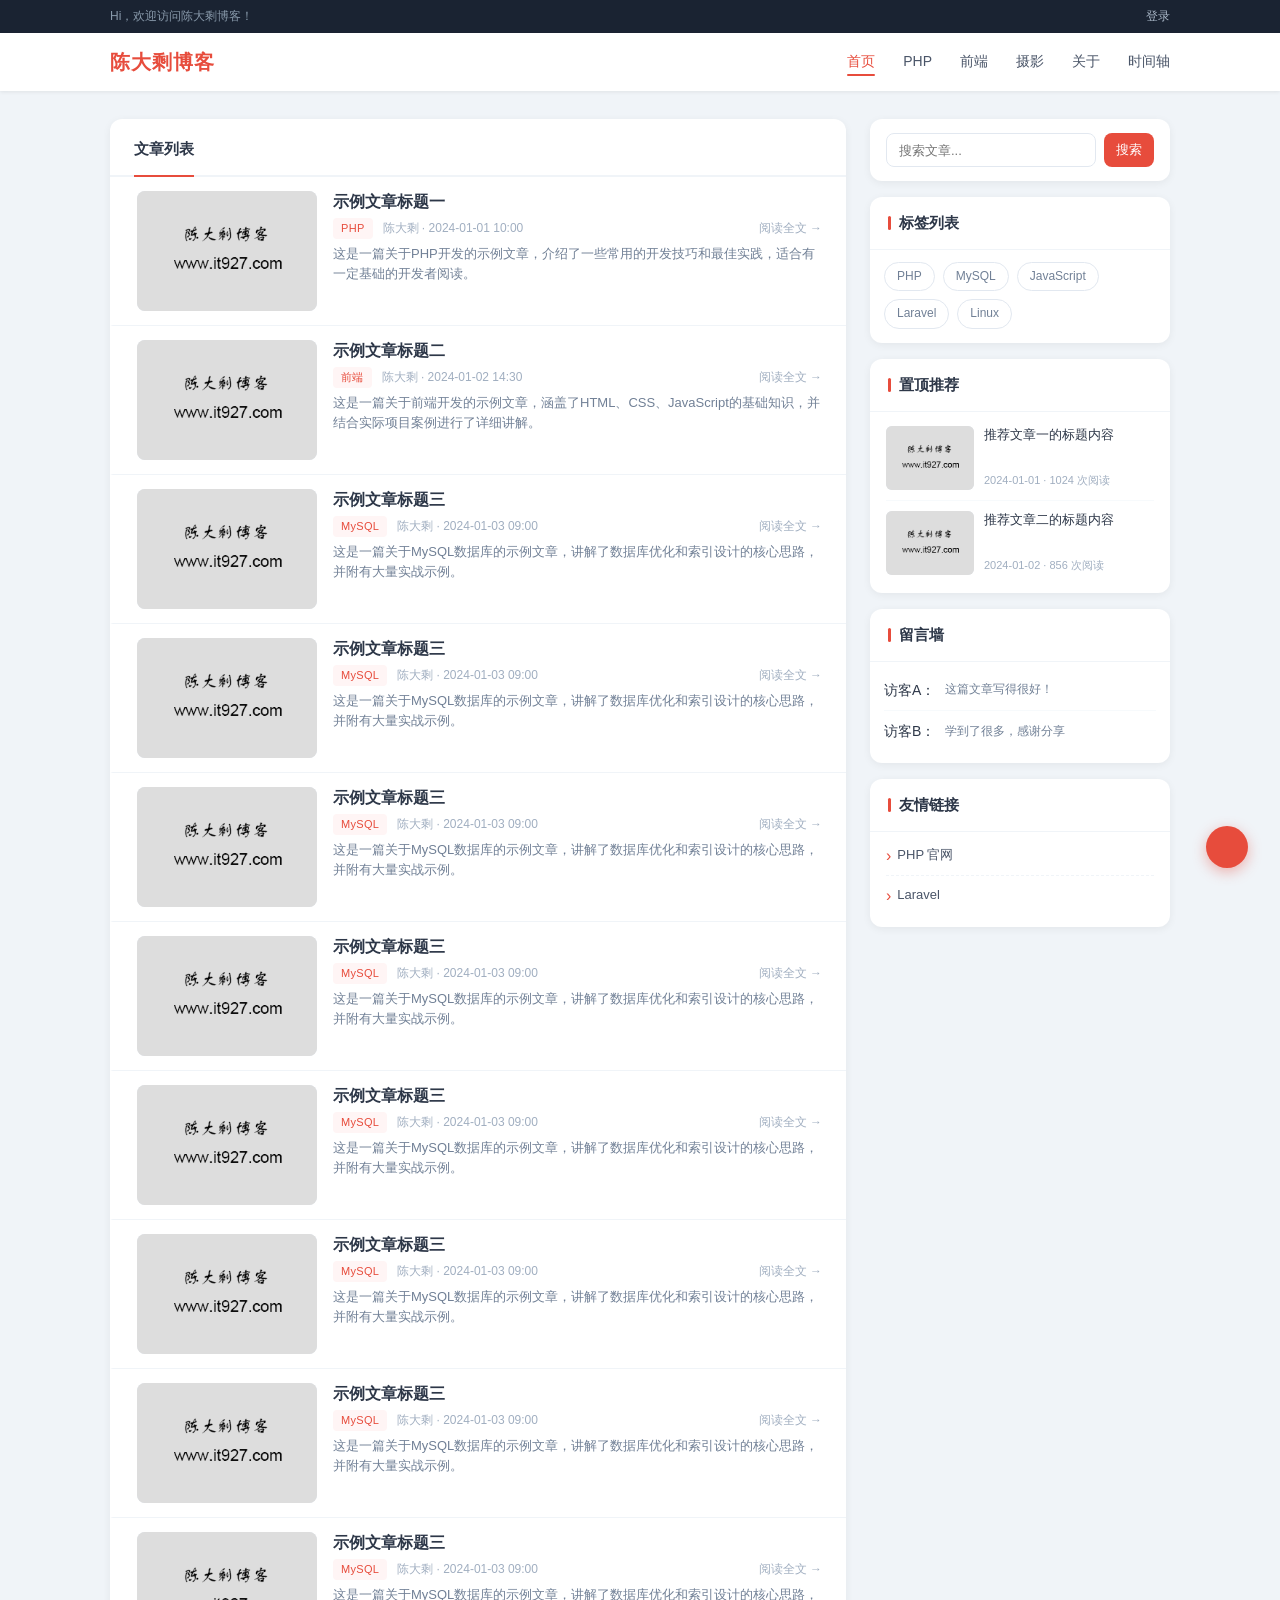
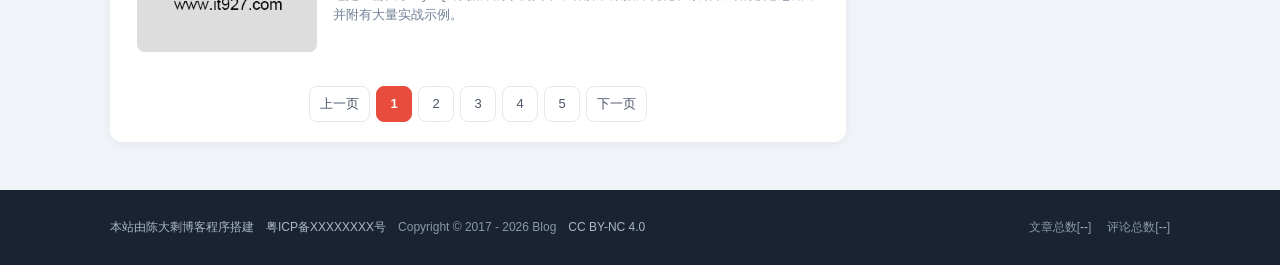
==== commit 164b8eaa: "feat(pages): 添加摄影页面及相关功能 - 在导航栏中新增摄影页面入口 - 创建完整的摄影页面(photo.html)包含瀑布流布局 - 添加摄影专用样式文件(css/photo.css) " ====
--- a/index.html
+++ b/index.html
@@ -30,6 +30,7 @@
                 <a href="index.html" class="active">首页</a>
                 <a href="index.html">PHP</a>
                 <a href="index.html">前端</a>
+                <a href="photo.html">摄影</a>
                 <a href="about.html">关于</a>
                 <a href="time.html">时间轴</a>
             </nav>
@@ -42,6 +43,7 @@
         <a href="index.html" class="active">首页</a>
         <a href="index.html">PHP</a>
         <a href="index.html">前端</a>
+        <a href="photo.html">摄影</a>
         <a href="about.html">关于</a>
         <a href="time.html">时间轴</a>
     </div>
--- a/css/common.css
+++ b/css/common.css
@@ -316,18 +316,48 @@
 .rec-meta { font-size: 11px; color: #a0aec0; margin-top: 4px; }
 
 /* Messages */
-.msg-list { padding: 4px 16px 8px; }
+.msg-list { padding: 8px 14px 12px; display: flex; flex-direction: column; gap: 0; }
+
 .msg-item {
+    display: flex;
+    align-items: center;
+    gap: 10px;
     padding: 9px 0;
     border-bottom: 1px solid #f7fafc;
-    font-size: 13px;
+}
+
+.msg-item:last-child { border-bottom: none; }
+
+.msg-avatar {
+    width: 30px;
+    height: 30px;
+    border-radius: 50%;
+    flex-shrink: 0;
+    display: flex;
+    align-items: center;
+    justify-content: center;
+    color: #fff;
+    font-size: 12px;
+    font-weight: 700;
+}
+
+.msg-body { flex: 1; min-width: 0; }
+
+.msg-name {
+    font-size: 12px;
+    font-weight: 600;
+    color: #4a5568;
+    margin-bottom: 1px;
+}
+
+.msg-text {
+    font-size: 12px;
+    color: #718096;
     overflow: hidden;
     text-overflow: ellipsis;
     white-space: nowrap;
-}
-.msg-item:last-child { border-bottom: none; }
-.msg-author { color: #e74c3c; font-weight: 500; }
-.msg-text { color: #718096; }
+    display: block;
+}
 
 /* Links */
 .links-list { padding: 4px 16px 12px; }
